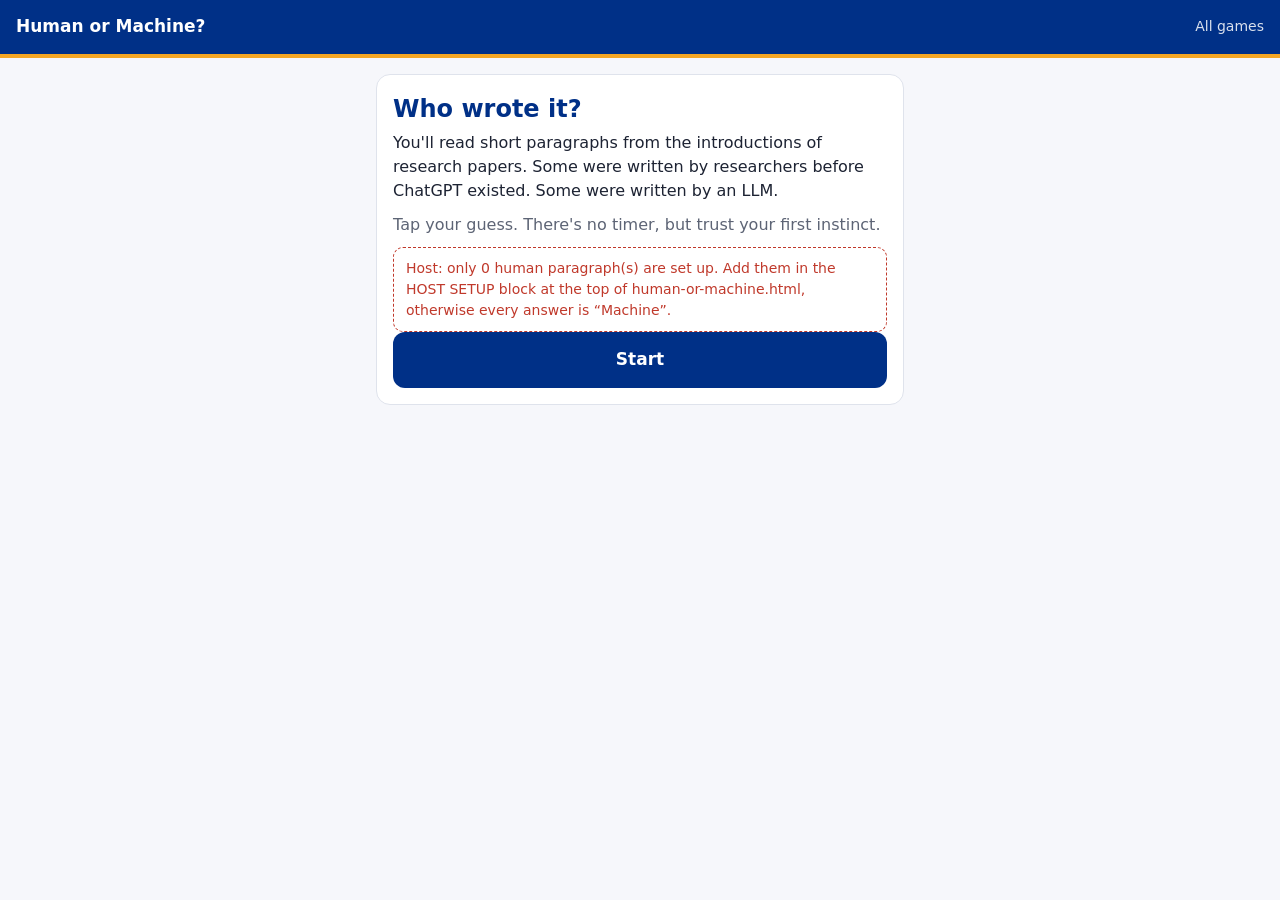
==== human-or-machine.html @ 7018e693 "Add Reference Hunt, Human or Machine and Prompt Duel games Static, phone-first pages for the Augment" ====
<!doctype html>
<html lang="en">
<head>
<meta charset="utf-8">
<meta name="viewport" content="width=device-width, initial-scale=1">
<title>Human or Machine?</title>
<style>
  :root{--navy:#003087;--gold:#F5A623;--green:#1B7F4B;--red:#C0392B;--bg:#f6f7fb;--card:#fff;--ink:#1d2333;--muted:#5d6475;--line:#dfe3ec;--accent:#003087}
  @media (prefers-color-scheme:dark){:root{--bg:#0e1424;--card:#172038;--ink:#eef1f8;--muted:#a3abc0;--line:#2a3554;--accent:#8fb1ff}}
  *{box-sizing:border-box}
  body{margin:0;background:var(--bg);color:var(--ink);font:16px/1.5 system-ui,-apple-system,"Segoe UI",Roboto,sans-serif}
  header{background:var(--navy);color:#fff;padding:14px 16px;border-bottom:4px solid var(--gold);display:flex;justify-content:space-between;align-items:center;gap:12px}
  header a{color:#fff;text-decoration:none;font-size:14px;opacity:.85}
  header b{font-size:17px}
  main{max-width:560px;margin:0 auto;padding:16px}
  .card{background:var(--card);border:1px solid var(--line);border-radius:14px;padding:16px;margin-bottom:12px}
  h1{font-size:24px;line-height:1.2;margin:4px 0 8px;color:var(--accent)}
  p{margin:0 0 10px}
  .muted{color:var(--muted)}
  .btn{display:block;width:100%;border:0;border-radius:12px;padding:15px;font:inherit;font-weight:700;font-size:17px;cursor:pointer}
  .primary{background:var(--navy);color:#fff}
  @media (prefers-color-scheme:dark){.primary{background:#2c5bd6}}
  .row{display:flex;gap:10px}
  .hum{background:var(--green);color:#fff}
  .mac{background:#6b3fa0;color:#fff}
  .meta{display:flex;justify-content:space-between;font-size:14px;color:var(--muted);margin-bottom:8px}
  .para{font-family:Georgia,"Times New Roman",serif;font-size:17px;line-height:1.6}
  .verdict{border-radius:12px;padding:12px 14px;margin:12px 0}
  .ok{background:rgba(27,127,75,.12);border:1px solid var(--green)}
  .no{background:rgba(192,57,43,.10);border:1px solid var(--red)}
  .big{font-size:56px;font-weight:800;line-height:1;color:var(--accent);margin:6px 0}
  .tip{border-left:4px solid var(--gold);padding:8px 12px;background:rgba(245,166,35,.1);border-radius:6px}
  .warn{border:1px dashed var(--red);border-radius:10px;padding:10px 12px;color:var(--red);font-size:14px}
  .hidden{display:none}
</style>
</head>
<body>
<header><b>Human or Machine?</b><a href="index.html">All games</a></header>
<main>

  <section id="start" class="card">
    <h1>Who wrote it?</h1>
    <p>You'll read short paragraphs from the introductions of research papers. Some were written by researchers before ChatGPT existed. Some were written by an LLM.</p>
    <p class="muted">Tap your guess. There's no timer, but trust your first instinct.</p>
    <div id="hostwarn" class="warn hidden"></div>
    <button class="btn primary" id="go">Start</button>
  </section>

  <section id="play" class="hidden">
    <div class="meta"><span id="qn"></span><span>Score: <b id="sc">0</b></span></div>
    <div class="card"><div class="para" id="para"></div></div>
    <div class="row" id="choices">
      <button class="btn hum" data-a="human">Human</button>
      <button class="btn mac" data-a="machine">Machine</button>
    </div>
    <div id="fb" class="hidden">
      <div class="verdict" id="vd"></div>
      <button class="btn primary" id="next">Next</button>
    </div>
  </section>

  <section id="end" class="hidden">
    <div class="card" style="text-align:center">
      <p class="muted">Your score</p>
      <div class="big"><span id="fs">0</span>/<span id="ft">0</span></div>
      <p id="msg"></p>
    </div>
    <div class="card">
      <p class="tip"><b>The takeaway:</b> “I can tell when it's AI” is not a safety check. In a study of GPT-3 text, untrained readers did little better than chance (Clark et al., ACL 2021). Judge a paragraph by whether its claims are specific and true, not by how it sounds.</p>
    </div>
    <button class="btn primary" id="again">Play again</button>
  </section>

</main>
<script>
/* ============================================================
   HOST SETUP — add the human-written paragraphs here.
   Use 4 paragraphs (60–120 words each) from the introductions
   of papers written BEFORE November 2022, which you have the
   right to reuse (e.g., your own or your lab's papers).
   Put the text in `text` and a short source in `source`.
   Paragraphs left empty are skipped.
   ============================================================ */
const HUMAN = [
  {text: "", source: ""},
  {text: "", source: ""},
  {text: "", source: ""},
  {text: "", source: ""}
];

/* Machine-written paragraphs (written by an LLM for this game). */
const MACHINE = [
  {text: "In recent years, deep learning models have achieved remarkable success across a wide range of time series tasks, from healthcare monitoring to financial forecasting. However, their black-box nature poses significant challenges for deployment in high-stakes domains, where understanding the reasoning behind a prediction is crucial. Explainable Artificial Intelligence (XAI) has emerged as a promising paradigm to address this gap. Despite these advances, existing methods often fail to capture the temporal dependencies inherent in sequential data, highlighting the need for novel, temporally aware explanation frameworks.",
   tell: "Typical LLM tells: “In recent years”, “remarkable success”, “crucial”, “promising paradigm”, “highlighting the need for novel”. Smooth, general and true, but it names no method, dataset or number."},
  {text: "Federated learning has emerged as a transformative paradigm for collaborative model training, enabling multiple institutions to learn a shared model without exchanging raw data. This approach holds immense promise for privacy-sensitive domains such as healthcare, where data silos and regulatory constraints have long hindered progress. Nevertheless, federated learning introduces a unique set of challenges, including statistical heterogeneity, communication overhead, and vulnerability to adversarial participants. Addressing these challenges in a holistic manner remains an open and pressing research question.",
   tell: "Tells: “transformative paradigm”, “immense promise”, a list of exactly three challenges, “holistic manner”, “open and pressing”. Every sentence could open a thousand different papers."},
  {text: "Affective computing, which seeks to enable machines to recognize, interpret, and respond to human emotions, has witnessed a surge of interest in recent years. Multimodal approaches that combine facial expressions, speech, and physiological signals have shown particular promise, as they mirror the inherently multifaceted nature of human emotional expression. Yet, despite substantial progress, current systems struggle to generalize across individuals, cultures, and real-world settings. In this paper, we take a step toward bridging this gap by proposing a robust and interpretable framework for emotion recognition in the wild.",
   tell: "Tells: “witnessed a surge of interest”, triplets everywhere (recognize, interpret, respond; individuals, cultures, settings), “take a step toward bridging this gap”, and “robust and interpretable” with nothing behind it."},
  {text: "Large language models have revolutionized natural language processing, demonstrating impressive capabilities in tasks ranging from question answering to code generation. As these models are increasingly integrated into real-world applications, the need for rigorous and reliable evaluation has become more critical than ever. Traditional benchmarks, however, often fail to capture the nuanced and context-dependent nature of model behaviour, leading to an incomplete picture of their strengths and limitations. This underscores the importance of developing comprehensive evaluation methodologies that go beyond surface-level metrics.",
   tell: "Tells: “revolutionized”, “more critical than ever”, “nuanced and context-dependent”, “underscores the importance”. It argues for evaluation without naming one benchmark or one failure."}
];

const humanTell = "A researcher wrote this. Human introductions tend to be more specific: concrete methods, datasets, numbers, an opinionated claim, sometimes an awkward sentence.";
const $=id=>document.getElementById(id);
let deck=[], i=0, score=0;
function shuffle(a){a=a.slice();for(let k=a.length-1;k>0;k--){const j=Math.floor(Math.random()*(k+1));[a[k],a[j]]=[a[j],a[k]]}return a}
function build(){
  const h=HUMAN.filter(x=>x.text.trim()).map(x=>({text:x.text.trim(),a:"human",tell:humanTell+(x.source?" Source: "+x.source+".":"")}));
  const m=MACHINE.map(x=>({text:x.text,a:"machine",tell:x.tell}));
  return {h,items:shuffle(h.concat(m))};
}
function show(id){for(const s of ["start","play","end"])$(s).classList.toggle("hidden",s!==id)}
function start(){deck=build().items;i=0;score=0;$("sc").textContent=0;show("play");ask()}
function ask(){const it=deck[i];$("qn").textContent=(i+1)+" / "+deck.length;$("para").textContent=it.text;
  $("choices").classList.remove("hidden");$("fb").classList.add("hidden");window.scrollTo(0,0)}
function answer(a){const it=deck[i],ok=a===it.a;if(ok)score++;$("sc").textContent=score;
  $("choices").classList.add("hidden");$("fb").classList.remove("hidden");
  $("vd").className="verdict "+(ok?"ok":"no");
  $("vd").innerHTML="<b>"+(ok?"Correct — ":"Not quite — ")+(it.a==="human"?"Human.":"Machine.")+"</b> "+it.tell;
  $("next").textContent=i===deck.length-1?"See my score":"Next"}
function next(){i++;if(i<deck.length)ask();else{show("end");$("fs").textContent=score;$("ft").textContent=deck.length;
  const r=score/deck.length;
  $("msg").textContent=r>=.85?"Sharp eye. But the next model will write more like a human — and you won't always have a mix to compare."
   :r>=.6?"Better than chance, not by much. Most people land here."
   :"About a coin toss. You're in good company."}}
(function(){const n=build().h.length;if(n<2){const w=$("hostwarn");w.classList.remove("hidden");
  w.textContent="Host: only "+n+" human paragraph(s) are set up. Add them in the HOST SETUP block at the top of human-or-machine.html, otherwise every answer is “Machine”.";}})();
$("go").onclick=start;$("again").onclick=start;$("next").onclick=next;
document.querySelectorAll("#choices button").forEach(b=>b.onclick=()=>answer(b.dataset.a));
</script>
</body>
</html>
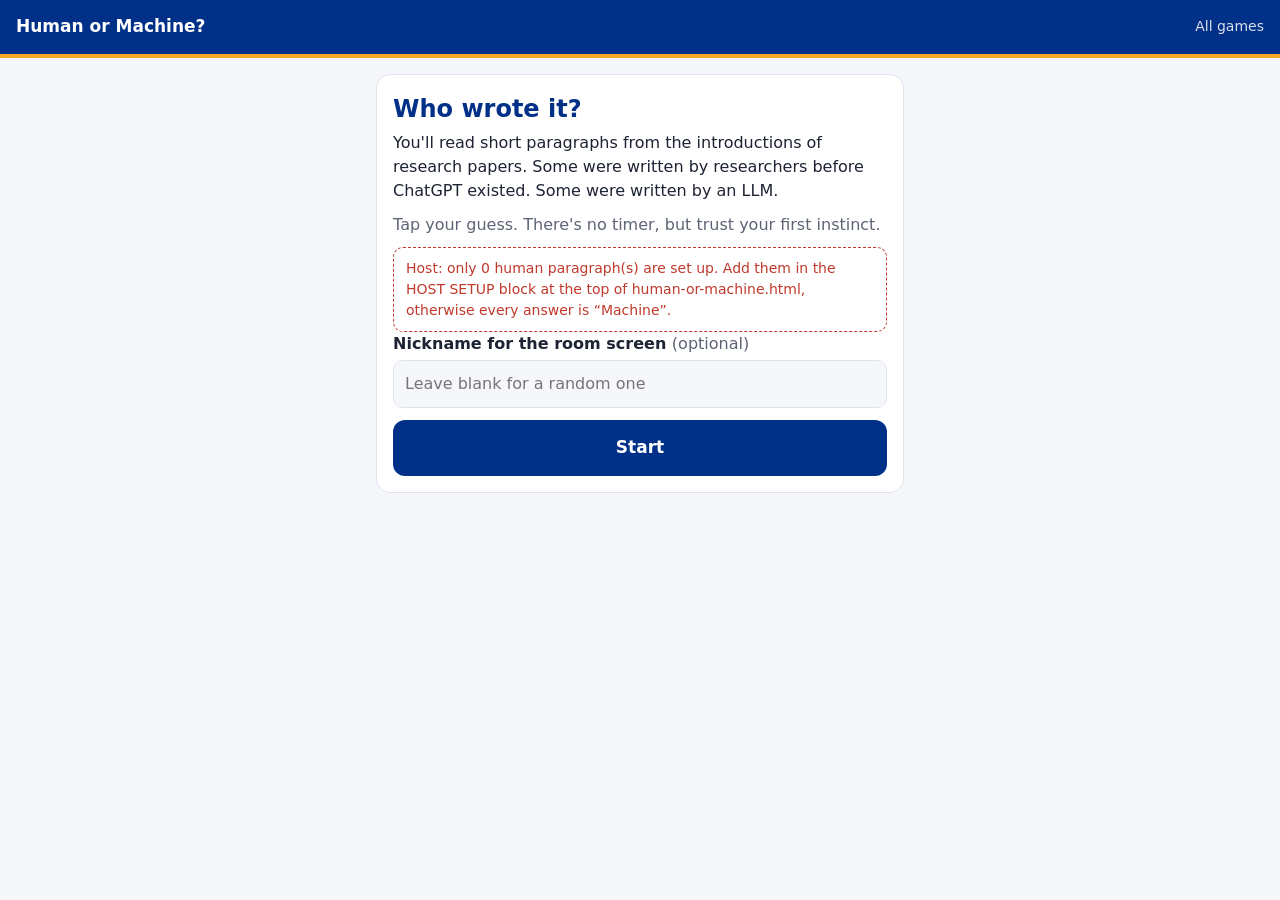
==== commit 31a15632: "Add live room screen with Supabase results - results.html: projector view with player count, room av" ====
--- a/human-or-machine.html
+++ b/human-or-machine.html
@@ -32,6 +32,8 @@
   .tip{border-left:4px solid var(--gold);padding:8px 12px;background:rgba(245,166,35,.1);border-radius:6px}
   .warn{border:1px dashed var(--red);border-radius:10px;padding:10px 12px;color:var(--red);font-size:14px}
   .hidden{display:none}
+  .nick{width:100%;border:1px solid var(--line);border-radius:10px;padding:11px;font:inherit;background:var(--bg);color:inherit;margin:4px 0 12px}
+  .sent{font-size:14px;text-align:center;margin-top:6px}
 </style>
 </head>
 <body>
@@ -43,6 +45,8 @@
     <p>You'll read short paragraphs from the introductions of research papers. Some were written by researchers before ChatGPT existed. Some were written by an LLM.</p>
     <p class="muted">Tap your guess. There's no timer, but trust your first instinct.</p>
     <div id="hostwarn" class="warn hidden"></div>
+    <label for="nick" style="font-weight:700">Nickname for the room screen <span class="muted" style="font-weight:400">(optional)</span></label>
+    <input class="nick" id="nick" maxlength="30" autocomplete="off" placeholder="Leave blank for a random one">
     <button class="btn primary" id="go">Start</button>
   </section>
 
@@ -64,6 +68,7 @@
       <p class="muted">Your score</p>
       <div class="big"><span id="fs">0</span>/<span id="ft">0</span></div>
       <p id="msg"></p>
+      <p class="sent muted" id="sent"></p>
     </div>
     <div class="card">
       <p class="tip"><b>The takeaway:</b> “I can tell when it's AI” is not a safety check. In a study of GPT-3 text, untrained readers did little better than chance (Clark et al., ACL 2021). Judge a paragraph by whether its claims are specific and true, not by how it sounds.</p>
@@ -72,6 +77,8 @@
   </section>
 
 </main>
+<script src="config.js"></script>
+<script src="results-client.js"></script>
 <script>
 /* ============================================================
    HOST SETUP — add the human-written paragraphs here.
@@ -102,18 +109,19 @@
 
 const humanTell = "A researcher wrote this. Human introductions tend to be more specific: concrete methods, datasets, numbers, an opinionated claim, sometimes an awkward sentence.";
 const $=id=>document.getElementById(id);
-let deck=[], i=0, score=0;
+let deck=[], i=0, score=0, nick="", log=[];
 function shuffle(a){a=a.slice();for(let k=a.length-1;k>0;k--){const j=Math.floor(Math.random()*(k+1));[a[k],a[j]]=[a[j],a[k]]}return a}
 function build(){
-  const h=HUMAN.filter(x=>x.text.trim()).map(x=>({text:x.text.trim(),a:"human",tell:humanTell+(x.source?" Source: "+x.source+".":"")}));
-  const m=MACHINE.map(x=>({text:x.text,a:"machine",tell:x.tell}));
+  const h=HUMAN.map((x,k)=>({x,k})).filter(o=>o.x.text.trim()).map(o=>({id:"h"+(o.k+1),label:"Human paragraph "+(o.k+1)+(o.x.source?" — "+o.x.source:""),text:o.x.text.trim(),a:"human",tell:humanTell+(o.x.source?" Source: "+o.x.source+".":"")}));
+  const ML=["Time-series XAI intro","Federated learning intro","Affective computing intro","LLM evaluation intro"];
+  const m=MACHINE.map((x,k)=>({id:"m"+(k+1),label:"LLM paragraph — "+ML[k],text:x.text,a:"machine",tell:x.tell}));
   return {h,items:shuffle(h.concat(m))};
 }
 function show(id){for(const s of ["start","play","end"])$(s).classList.toggle("hidden",s!==id)}
-function start(){deck=build().items;i=0;score=0;$("sc").textContent=0;show("play");ask()}
+function start(){nick=Results.cleanNick($("nick").value);log=[];deck=build().items;i=0;score=0;$("sc").textContent=0;show("play");ask()}
 function ask(){const it=deck[i];$("qn").textContent=(i+1)+" / "+deck.length;$("para").textContent=it.text;
   $("choices").classList.remove("hidden");$("fb").classList.add("hidden");window.scrollTo(0,0)}
-function answer(a){const it=deck[i],ok=a===it.a;if(ok)score++;$("sc").textContent=score;
+function answer(a){const it=deck[i],ok=a===it.a;if(ok)score++;log.push({id:it.id,label:it.label,truth:it.a==="human"?"Human":"Machine",correct:ok});$("sc").textContent=score;
   $("choices").classList.add("hidden");$("fb").classList.remove("hidden");
   $("vd").className="verdict "+(ok?"ok":"no");
   $("vd").innerHTML="<b>"+(ok?"Correct — ":"Not quite — ")+(it.a==="human"?"Human.":"Machine.")+"</b> "+it.tell;
@@ -122,7 +130,14 @@
   const r=score/deck.length;
   $("msg").textContent=r>=.85?"Sharp eye. But the next model will write more like a human — and you won't always have a mix to compare."
    :r>=.6?"Better than chance, not by much. Most people land here."
-   :"About a coin toss. You're in good company."}}
+   :"About a coin toss. You're in good company.";report()}}
+async function report(){
+  const el=$("sent");
+  if(!Results.ready){el.textContent="";return}
+  el.textContent="Sending your score to the room screen…";
+  const r=await Results.send({game:"hom",nickname:nick,score:score,total:deck.length,answers:log});
+  el.textContent=r.ok?("On the room screen as “"+nick+"”."):"Couldn't reach the room screen.";
+}
 (function(){const n=build().h.length;if(n<2){const w=$("hostwarn");w.classList.remove("hidden");
   w.textContent="Host: only "+n+" human paragraph(s) are set up. Add them in the HOST SETUP block at the top of human-or-machine.html, otherwise every answer is “Machine”.";}})();
 $("go").onclick=start;$("again").onclick=start;$("next").onclick=next;
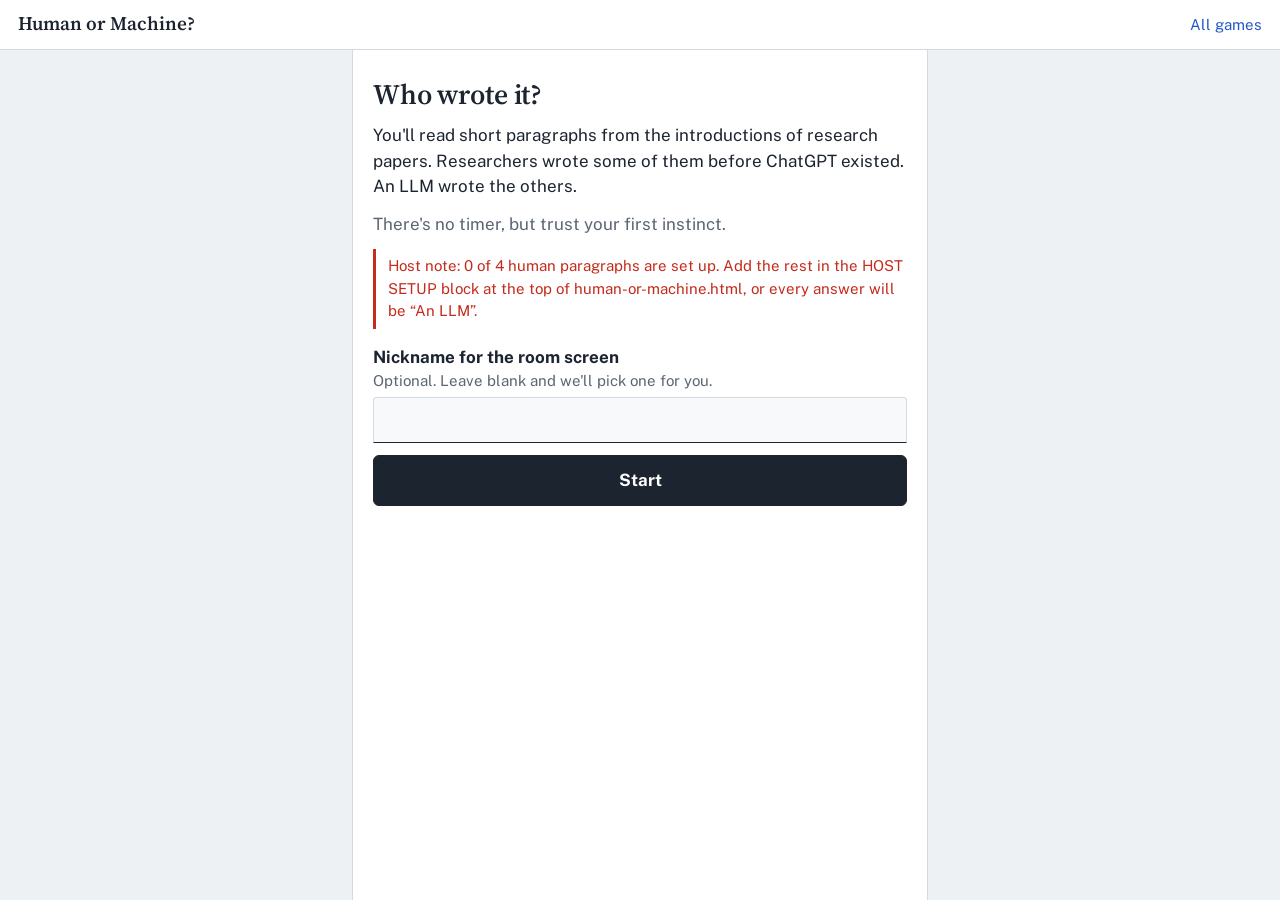
==== commit a1263e79: "Redesign games and room screen; self-host fonts - New visual system: references set like a reference" ====
--- a/human-or-machine.html
+++ b/human-or-machine.html
@@ -4,76 +4,46 @@
 <meta charset="utf-8">
 <meta name="viewport" content="width=device-width, initial-scale=1">
 <title>Human or Machine?</title>
-<style>
-  :root{--navy:#003087;--gold:#F5A623;--green:#1B7F4B;--red:#C0392B;--bg:#f6f7fb;--card:#fff;--ink:#1d2333;--muted:#5d6475;--line:#dfe3ec;--accent:#003087}
-  @media (prefers-color-scheme:dark){:root{--bg:#0e1424;--card:#172038;--ink:#eef1f8;--muted:#a3abc0;--line:#2a3554;--accent:#8fb1ff}}
-  *{box-sizing:border-box}
-  body{margin:0;background:var(--bg);color:var(--ink);font:16px/1.5 system-ui,-apple-system,"Segoe UI",Roboto,sans-serif}
-  header{background:var(--navy);color:#fff;padding:14px 16px;border-bottom:4px solid var(--gold);display:flex;justify-content:space-between;align-items:center;gap:12px}
-  header a{color:#fff;text-decoration:none;font-size:14px;opacity:.85}
-  header b{font-size:17px}
-  main{max-width:560px;margin:0 auto;padding:16px}
-  .card{background:var(--card);border:1px solid var(--line);border-radius:14px;padding:16px;margin-bottom:12px}
-  h1{font-size:24px;line-height:1.2;margin:4px 0 8px;color:var(--accent)}
-  p{margin:0 0 10px}
-  .muted{color:var(--muted)}
-  .btn{display:block;width:100%;border:0;border-radius:12px;padding:15px;font:inherit;font-weight:700;font-size:17px;cursor:pointer}
-  .primary{background:var(--navy);color:#fff}
-  @media (prefers-color-scheme:dark){.primary{background:#2c5bd6}}
-  .row{display:flex;gap:10px}
-  .hum{background:var(--green);color:#fff}
-  .mac{background:#6b3fa0;color:#fff}
-  .meta{display:flex;justify-content:space-between;font-size:14px;color:var(--muted);margin-bottom:8px}
-  .para{font-family:Georgia,"Times New Roman",serif;font-size:17px;line-height:1.6}
-  .verdict{border-radius:12px;padding:12px 14px;margin:12px 0}
-  .ok{background:rgba(27,127,75,.12);border:1px solid var(--green)}
-  .no{background:rgba(192,57,43,.10);border:1px solid var(--red)}
-  .big{font-size:56px;font-weight:800;line-height:1;color:var(--accent);margin:6px 0}
-  .tip{border-left:4px solid var(--gold);padding:8px 12px;background:rgba(245,166,35,.1);border-radius:6px}
-  .warn{border:1px dashed var(--red);border-radius:10px;padding:10px 12px;color:var(--red);font-size:14px}
-  .hidden{display:none}
-  .nick{width:100%;border:1px solid var(--line);border-radius:10px;padding:11px;font:inherit;background:var(--bg);color:inherit;margin:4px 0 12px}
-  .sent{font-size:14px;text-align:center;margin-top:6px}
-</style>
+<link rel="stylesheet" href="style.css">
 </head>
 <body>
-<header><b>Human or Machine?</b><a href="index.html">All games</a></header>
-<main>
+<header class="bar"><p class="title">Human or Machine?</p><a href="index.html">All games</a></header>
+<main class="sheet">
 
-  <section id="start" class="card">
+  <section id="start">
     <h1>Who wrote it?</h1>
-    <p>You'll read short paragraphs from the introductions of research papers. Some were written by researchers before ChatGPT existed. Some were written by an LLM.</p>
-    <p class="muted">Tap your guess. There's no timer, but trust your first instinct.</p>
+    <p>You'll read short paragraphs from the introductions of research papers. Researchers wrote some of them before ChatGPT existed. An LLM wrote the others.</p>
+    <p class="muted">There's no timer, but trust your first instinct.</p>
     <div id="hostwarn" class="warn hidden"></div>
-    <label for="nick" style="font-weight:700">Nickname for the room screen <span class="muted" style="font-weight:400">(optional)</span></label>
-    <input class="nick" id="nick" maxlength="30" autocomplete="off" placeholder="Leave blank for a random one">
+    <label for="nick">Nickname for the room screen<span class="hint">Optional. Leave blank and we'll pick one for you.</span></label>
+    <input type="text" id="nick" maxlength="30" autocomplete="off">
+    <p></p>
     <button class="btn primary" id="go">Start</button>
   </section>
 
   <section id="play" class="hidden">
-    <div class="meta"><span id="qn"></span><span>Score: <b id="sc">0</b></span></div>
-    <div class="card"><div class="para" id="para"></div></div>
-    <div class="row" id="choices">
-      <button class="btn hum" data-a="human">Human</button>
-      <button class="btn mac" data-a="machine">Machine</button>
+    <div class="progress"><span id="qn"></span><span>Score <b id="sc">0</b></span></div>
+    <hr style="margin:6px 0 18px">
+    <p class="para" id="para"></p>
+    <div class="pair" id="choices">
+      <button class="btn hum" data-a="human">A researcher</button>
+      <button class="btn mac" data-a="machine">An LLM</button>
     </div>
     <div id="fb" class="hidden">
-      <div class="verdict" id="vd"></div>
-      <button class="btn primary" id="next">Next</button>
+      <div class="note" id="vd"></div>
+      <button class="btn primary" id="next">Next paragraph</button>
     </div>
   </section>
 
   <section id="end" class="hidden">
-    <div class="card" style="text-align:center">
-      <p class="muted">Your score</p>
-      <div class="big"><span id="fs">0</span>/<span id="ft">0</span></div>
-      <p id="msg"></p>
-      <p class="sent muted" id="sent"></p>
-    </div>
-    <div class="card">
-      <p class="tip"><b>The takeaway:</b> “I can tell when it's AI” is not a safety check. In a study of GPT-3 text, untrained readers did little better than chance (Clark et al., ACL 2021). Judge a paragraph by whether its claims are specific and true, not by how it sounds.</p>
-    </div>
-    <button class="btn primary" id="again">Play again</button>
+    <p class="muted" style="margin:0">Your score</p>
+    <div class="score"><span id="fs">0</span><small> out of <span id="ft">0</span></small></div>
+    <p id="msg"></p>
+    <p class="status" id="sent"></p>
+    <hr>
+    <p><b>“I can tell when it's AI” is not a safety check.</b> In a study of GPT-3 text, untrained readers did little better than chance (Clark et al., ACL 2021). Judge a paragraph by whether its claims are specific and true, not by how it sounds.</p>
+    <p></p>
+    <button class="btn" id="again">Play again</button>
   </section>
 
 </main>
@@ -98,13 +68,13 @@
 /* Machine-written paragraphs (written by an LLM for this game). */
 const MACHINE = [
   {text: "In recent years, deep learning models have achieved remarkable success across a wide range of time series tasks, from healthcare monitoring to financial forecasting. However, their black-box nature poses significant challenges for deployment in high-stakes domains, where understanding the reasoning behind a prediction is crucial. Explainable Artificial Intelligence (XAI) has emerged as a promising paradigm to address this gap. Despite these advances, existing methods often fail to capture the temporal dependencies inherent in sequential data, highlighting the need for novel, temporally aware explanation frameworks.",
-   tell: "Typical LLM tells: “In recent years”, “remarkable success”, “crucial”, “promising paradigm”, “highlighting the need for novel”. Smooth, general and true, but it names no method, dataset or number."},
+   tell: "The tells: “In recent years”, “remarkable success”, “crucial”, “promising paradigm”, “highlighting the need for novel”. Smooth, general and true, but it names no method, dataset or number."},
   {text: "Federated learning has emerged as a transformative paradigm for collaborative model training, enabling multiple institutions to learn a shared model without exchanging raw data. This approach holds immense promise for privacy-sensitive domains such as healthcare, where data silos and regulatory constraints have long hindered progress. Nevertheless, federated learning introduces a unique set of challenges, including statistical heterogeneity, communication overhead, and vulnerability to adversarial participants. Addressing these challenges in a holistic manner remains an open and pressing research question.",
-   tell: "Tells: “transformative paradigm”, “immense promise”, a list of exactly three challenges, “holistic manner”, “open and pressing”. Every sentence could open a thousand different papers."},
+   tell: "The tells: “transformative paradigm”, “immense promise”, a list of exactly three challenges, “holistic manner”, “open and pressing”. Every sentence could open a thousand different papers."},
   {text: "Affective computing, which seeks to enable machines to recognize, interpret, and respond to human emotions, has witnessed a surge of interest in recent years. Multimodal approaches that combine facial expressions, speech, and physiological signals have shown particular promise, as they mirror the inherently multifaceted nature of human emotional expression. Yet, despite substantial progress, current systems struggle to generalize across individuals, cultures, and real-world settings. In this paper, we take a step toward bridging this gap by proposing a robust and interpretable framework for emotion recognition in the wild.",
-   tell: "Tells: “witnessed a surge of interest”, triplets everywhere (recognize, interpret, respond; individuals, cultures, settings), “take a step toward bridging this gap”, and “robust and interpretable” with nothing behind it."},
+   tell: "The tells: “witnessed a surge of interest”, triplets everywhere (recognize, interpret, respond; individuals, cultures, settings), “take a step toward bridging this gap”, and “robust and interpretable” with nothing behind it."},
   {text: "Large language models have revolutionized natural language processing, demonstrating impressive capabilities in tasks ranging from question answering to code generation. As these models are increasingly integrated into real-world applications, the need for rigorous and reliable evaluation has become more critical than ever. Traditional benchmarks, however, often fail to capture the nuanced and context-dependent nature of model behaviour, leading to an incomplete picture of their strengths and limitations. This underscores the importance of developing comprehensive evaluation methodologies that go beyond surface-level metrics.",
-   tell: "Tells: “revolutionized”, “more critical than ever”, “nuanced and context-dependent”, “underscores the importance”. It argues for evaluation without naming one benchmark or one failure."}
+   tell: "The tells: “revolutionized”, “more critical than ever”, “nuanced and context-dependent”, “underscores the importance”. It argues for evaluation without naming one benchmark or one failure."}
 ];
 
 const humanTell = "A researcher wrote this. Human introductions tend to be more specific: concrete methods, datasets, numbers, an opinionated claim, sometimes an awkward sentence.";
@@ -112,34 +82,34 @@
 let deck=[], i=0, score=0, nick="", log=[];
 function shuffle(a){a=a.slice();for(let k=a.length-1;k>0;k--){const j=Math.floor(Math.random()*(k+1));[a[k],a[j]]=[a[j],a[k]]}return a}
 function build(){
-  const h=HUMAN.map((x,k)=>({x,k})).filter(o=>o.x.text.trim()).map(o=>({id:"h"+(o.k+1),label:"Human paragraph "+(o.k+1)+(o.x.source?" — "+o.x.source:""),text:o.x.text.trim(),a:"human",tell:humanTell+(o.x.source?" Source: "+o.x.source+".":"")}));
-  const ML=["Time-series XAI intro","Federated learning intro","Affective computing intro","LLM evaluation intro"];
-  const m=MACHINE.map((x,k)=>({id:"m"+(k+1),label:"LLM paragraph — "+ML[k],text:x.text,a:"machine",tell:x.tell}));
+  const h=HUMAN.map((x,k)=>({x,k})).filter(o=>o.x.text.trim()).map(o=>({id:"h"+(o.k+1),label:"Human paragraph "+(o.k+1)+(o.x.source?" ("+o.x.source+")":""),text:o.x.text.trim(),a:"human",tell:humanTell+(o.x.source?" Source: "+o.x.source+".":"")}));
+  const ML=["Time-series XAI introduction","Federated learning introduction","Affective computing introduction","LLM evaluation introduction"];
+  const m=MACHINE.map((x,k)=>({id:"m"+(k+1),label:ML[k]+" (LLM)",text:x.text,a:"machine",tell:x.tell}));
   return {h,items:shuffle(h.concat(m))};
 }
-function show(id){for(const s of ["start","play","end"])$(s).classList.toggle("hidden",s!==id)}
+function show(id){for(const s of ["start","play","end"])$(s).classList.toggle("hidden",s!==id);window.scrollTo(0,0)}
 function start(){nick=Results.cleanNick($("nick").value);log=[];deck=build().items;i=0;score=0;$("sc").textContent=0;show("play");ask()}
-function ask(){const it=deck[i];$("qn").textContent=(i+1)+" / "+deck.length;$("para").textContent=it.text;
+function ask(){const it=deck[i];$("qn").textContent=(i+1)+" of "+deck.length;$("para").textContent=it.text;
   $("choices").classList.remove("hidden");$("fb").classList.add("hidden");window.scrollTo(0,0)}
 function answer(a){const it=deck[i],ok=a===it.a;if(ok)score++;log.push({id:it.id,label:it.label,truth:it.a==="human"?"Human":"Machine",correct:ok});$("sc").textContent=score;
   $("choices").classList.add("hidden");$("fb").classList.remove("hidden");
-  $("vd").className="verdict "+(ok?"ok":"no");
-  $("vd").innerHTML="<b>"+(ok?"Correct — ":"Not quite — ")+(it.a==="human"?"Human.":"Machine.")+"</b> "+it.tell;
-  $("next").textContent=i===deck.length-1?"See my score":"Next"}
+  $("vd").className="note "+(ok?"right":"wrong");
+  $("vd").innerHTML="<b>"+(ok?"Correct.":"Not quite.")+"</b> "+(it.a==="human"?"":"An LLM wrote this. ")+it.tell;
+  $("next").textContent=i===deck.length-1?"See my score":"Next paragraph"}
 function next(){i++;if(i<deck.length)ask();else{show("end");$("fs").textContent=score;$("ft").textContent=deck.length;
   const r=score/deck.length;
-  $("msg").textContent=r>=.85?"Sharp eye. But the next model will write more like a human — and you won't always have a mix to compare."
-   :r>=.6?"Better than chance, not by much. Most people land here."
-   :"About a coin toss. You're in good company.";report()}}
+  $("msg").textContent=r>=.85?"A sharp eye. But the next model will write more like a person, and you won't always have a mix to compare."
+   :r>=.6?"Better than chance, but not by much. Most people land here."
+   :"About a coin toss, which is where most readers land.";report()}}
 async function report(){
   const el=$("sent");
   if(!Results.ready){el.textContent="";return}
   el.textContent="Sending your score to the room screen…";
   const r=await Results.send({game:"hom",nickname:nick,score:score,total:deck.length,answers:log});
-  el.textContent=r.ok?("On the room screen as “"+nick+"”."):"Couldn't reach the room screen.";
+  el.textContent=r.ok?("Your score is on the room screen as “"+nick+"”."):"The room screen didn't receive your score.";
 }
 (function(){const n=build().h.length;if(n<2){const w=$("hostwarn");w.classList.remove("hidden");
-  w.textContent="Host: only "+n+" human paragraph(s) are set up. Add them in the HOST SETUP block at the top of human-or-machine.html, otherwise every answer is “Machine”.";}})();
+  w.textContent="Host note: "+n+" of 4 human paragraphs are set up. Add the rest in the HOST SETUP block at the top of human-or-machine.html, or every answer will be “An LLM”.";}})();
 $("go").onclick=start;$("again").onclick=start;$("next").onclick=next;
 document.querySelectorAll("#choices button").forEach(b=>b.onclick=()=>answer(b.dataset.a));
 </script>
--- a/style.css
+++ b/style.css
@@ -0,0 +1,105 @@
+/* Shared look for the classroom games: a reviewer's desk.
+   Interface: Public Sans. Text under judgement: Source Serif 4.
+   Red pen marks what is wrong or fabricated; editor's blue marks what checks out.
+   Fonts are self-hosted (SIL Open Font License; see fonts/). */
+
+@font-face{font-family:"Public Sans";src:url(fonts/public-sans-latin-400-normal.woff2) format("woff2");font-weight:400;font-style:normal;font-display:swap}
+@font-face{font-family:"Public Sans";src:url(fonts/public-sans-latin-700-normal.woff2) format("woff2");font-weight:700;font-style:normal;font-display:swap}
+@font-face{font-family:"Source Serif 4";src:url(fonts/source-serif-4-latin-opsz-normal.woff2) format("woff2-variations");font-weight:200 900;font-style:normal;font-display:swap}
+@font-face{font-family:"Source Serif 4";src:url(fonts/source-serif-4-latin-opsz-italic.woff2) format("woff2-variations");font-weight:200 900;font-style:italic;font-display:swap}
+
+:root{
+  --ground:#EEF1F4;
+  --paper:#FFFFFF;
+  --ink:#1C2430;
+  --muted:#5B6573;
+  --rule:#D3D9E0;
+  --red:#C42B1C;
+  --blue:#2357C6;
+  --field:#F7F9FB;
+  --ui:"Public Sans",system-ui,-apple-system,"Segoe UI",sans-serif;
+  --serif:"Source Serif 4",Georgia,"Times New Roman",serif;
+}
+@media (prefers-color-scheme:dark){
+  :root{--ground:#12161C;--paper:#1A2029;--ink:#E8ECF1;--muted:#9AA4B2;--rule:#2E3744;--red:#F0614F;--blue:#86A8F2;--field:#151A22}
+}
+*{box-sizing:border-box}
+html{-webkit-text-size-adjust:100%}
+body{margin:0;background:var(--ground);color:var(--ink);font:17px/1.5 var(--ui)}
+a{color:var(--blue)}
+:focus-visible{outline:3px solid var(--blue);outline-offset:2px}
+
+/* Top bar: what you're playing, and how far along you are */
+.bar{background:var(--paper);border-bottom:1px solid var(--rule);padding:12px 18px;display:flex;align-items:baseline;justify-content:space-between;gap:12px}
+.bar .title{font:600 19px/1.2 var(--serif);margin:0}
+.bar a{font-size:15px;text-decoration:none}
+.bar a:hover{text-decoration:underline}
+
+/* The sheet of paper everything sits on */
+.sheet{background:var(--paper);max-width:36rem;margin:0 auto;min-height:calc(100vh - 50px);padding:22px 20px 40px;border-left:1px solid var(--rule);border-right:1px solid var(--rule)}
+@media (max-width:36rem){.sheet{border:0}}
+
+h1{font:600 28px/1.2 var(--serif);margin:6px 0 12px;letter-spacing:-.005em}
+h2{font:600 20px/1.3 var(--serif);margin:24px 0 8px}
+p{margin:0 0 12px}
+.muted{color:var(--muted)}
+.small{font-size:15px}
+.hidden{display:none !important}
+hr{border:0;border-top:1px solid var(--rule);margin:20px 0}
+
+/* Progress line under the bar */
+.progress{display:flex;justify-content:space-between;font-size:15px;color:var(--muted);margin-bottom:6px}
+.drain{height:3px;background:var(--rule);margin:0 0 18px}
+.drain i{display:block;height:100%;width:100%;background:var(--ink);transition:width .1s linear}
+
+/* Text being judged: set like a reference list or a manuscript */
+.cite{font:400 19px/1.6 var(--serif);padding-left:1.5em;text-indent:-1.5em;margin:4px 0 20px;
+  text-decoration:line-through;text-decoration-color:transparent;text-decoration-thickness:2px;transition:text-decoration-color .45s ease}
+.cite em{font-style:italic}
+.cite.struck{text-decoration-color:var(--red)}
+.cite.checked{box-shadow:inset 3px 0 0 var(--blue);padding-left:calc(1.5em + 10px)}
+.para{font:400 18px/1.65 var(--serif);margin:4px 0 20px}
+
+/* Buttons: plain, rectangular, legible from a phone at arm's length */
+.btn{display:block;width:100%;border:1.5px solid var(--ink);background:var(--paper);color:var(--ink);border-radius:6px;padding:14px 16px;font:700 17px/1.2 var(--ui);cursor:pointer;text-align:center;text-decoration:none}
+.btn:active{transform:translateY(1px)}
+.btn.primary{background:var(--ink);color:var(--paper)}
+.pair{display:flex;gap:10px}
+.pair .btn{flex:1}
+.btn.blue{border-color:var(--blue);color:var(--blue)}
+.btn.red{border-color:var(--red);color:var(--red)}
+.btn.blue:active{background:var(--blue);color:var(--paper)}
+.btn.red:active{background:var(--red);color:var(--paper)}
+
+/* Feedback after an answer: a margin note, not a banner */
+.note{border-left:3px solid var(--rule);padding:4px 0 4px 14px;margin:0 0 18px}
+.note b{font-weight:700}
+.note.right{border-color:var(--blue)}
+.note.right b{color:var(--blue)}
+.note.wrong{border-color:var(--red)}
+.note.wrong b{color:var(--red)}
+
+/* Inputs */
+label{display:block;font-weight:700;margin:16px 0 4px}
+label .hint{display:block;font-weight:400;color:var(--muted);font-size:15px}
+input[type=text],textarea{width:100%;border:1px solid var(--rule);border-bottom:1.5px solid var(--ink);border-radius:4px 4px 0 0;padding:10px 12px;font:17px/1.45 var(--ui);background:var(--field);color:var(--ink)}
+textarea{resize:vertical}
+input[type=checkbox]{width:20px;height:20px;accent-color:var(--blue);flex:none;margin-top:2px}
+.check{display:flex;gap:10px;align-items:flex-start;font-weight:400;margin:10px 0}
+
+/* Score */
+.score{font:600 64px/1 var(--serif);margin:8px 0 6px}
+.score small{font-size:28px;color:var(--muted);font-weight:400}
+
+/* Lists of items reviewed at the end */
+ol.review{list-style:none;padding:0;margin:0}
+ol.review li{border-top:1px solid var(--rule);padding:14px 0}
+ol.review .cite{font-size:16px;margin:4px 0 6px}
+.verdict{font-weight:700;font-size:15px}
+.verdict.real,.verdict.human{color:var(--blue)}
+.verdict.fake,.verdict.machine{color:var(--red)}
+
+.status{font-size:15px;color:var(--muted);margin-top:10px}
+.warn{border-left:3px solid var(--red);padding:6px 0 6px 12px;color:var(--red);font-size:15px;margin:0 0 16px}
+
+@media (prefers-reduced-motion:reduce){*{transition:none !important}}
